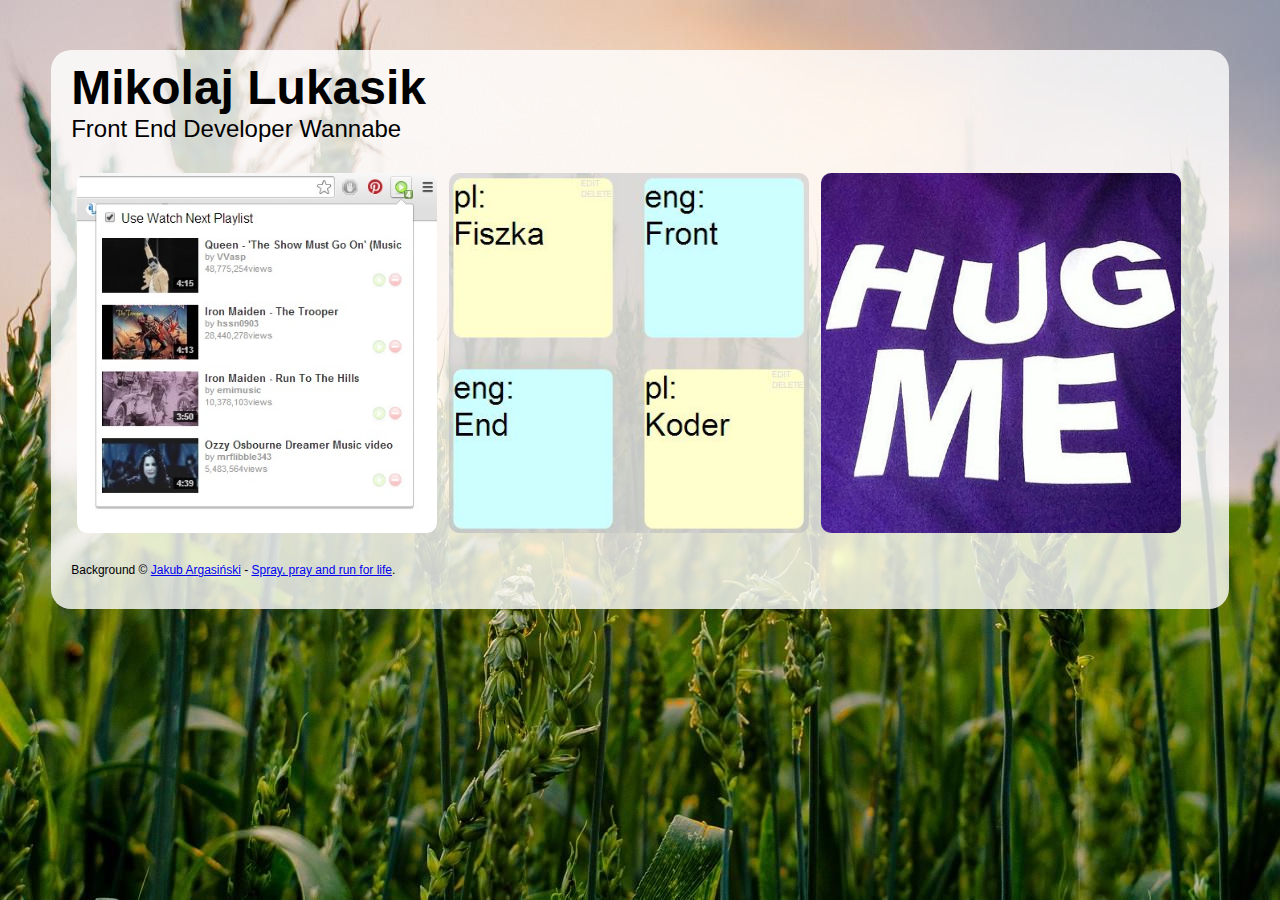
==== index.htm @ 974c2347 "First portfolio" ====
<!DOCTYPE html>
<html>
<head>
	<meta charset="UTF-8" />
	<link rel="stylesheet" href="styl.css" />
	<title>Mikolaj Lukasik</title>
	<script src="http://ajax.googleapis.com/ajax/libs/jquery/1.10.1/jquery.min.js"></script>
	<!-- <script src="http://ajax.googleapis.com/ajax/libs/jqueryui/1.10.3/jquery-ui.min.js"></script> -->
	<script src="skrypty.js" type="text/javascript"></script>
</head>
<body>
<div class="transparent">
	<header>
		<h1 id="name">Mikolaj Lukasik</h1>
		<p id="name_desc">Front End Developer Wannabe</p>
	</header>
	
	<div class="portfolio">

		<div class="viewport">
			<div class="rectangle_over" id="watch_next">
				<div class="jade top_side"></div>
				<div class="jade bottom_side">
					<p><a href="https://github.com/Pobe16/watch-next">My third project is a Google Chrome extension. I use it to make YouTube play videos one-by-one without creating server-side playlists. I learned something about Chrome, JSON, and replacing jQuery with pure JavaScript.</a></p>
				</div>
			</div>
		</div>
		
		<div class="viewport">
			<div class="rectangle_over" id="flash_card">
				<div class="cerulean top_side"></div>
				<div class="cerulean bottom_side">
					<p><a href="icard/index.htm">My second project to create flash cards without the need to use server-side storage. Learned a little about objects.</a></p>
				</div>
			</div>
		</div>
		
		<div class="viewport">
			<div class="rectangle_over" id="hug_me">
				<div class="purple top_side"></div>
				<div class="purple bottom_side">
					<p><a href="hugme/index.htm">My first project where I learned how to use jquery for class changes. Inspired by my Hug Me / Free Hugs tees.</a></p>
				</div>
			</div>
		</div>

		<!-- There will be more :-) -->
		<div class="clearfix"></div>
	</div>
	
	<footer id="site_footer">
		<p>Background &copy; <a href="http://blog.argasinski.eu" target="_blank">Jakub Argasiński</a> - <a href="https://www.facebook.com/SprayPrayAndRunForLife">Spray, pray and run for life</a>.</p>
	</footer>
</div>
</body>
</html>
---- styl.css ----
body {
	background-color: #fff;
	background: url(img/pszenica.jpg) no-repeat fixed;
	background-size: cover;
	padding: 0;
	font-family: Helvetica;
	font-size: 12px;
}

div.transparent{
	background-color: rgb(255, 255, 255); /* Fall-back for browsers that don't support rgba */
    background-color: rgba(255, 255, 255, 0.8);
	margin: 50px auto;
	max-width: 90%;
	border-radius: 20px;
	padding: 20px;
}

h1#name{
	margin: -0.2em 0 0 0;
	font-size: 4em;
}

p#name_desc{
	margin-top: 0;
	font-size: 2em;
}

.viewport{
	width: 30em;;
	height: 30em;;
	margin: 0.5em 0.5em;
	float: left;
	-webkit-perspective: 1000px;
	-moz-perspective: 1000px;
	-o-perspective: 1000px;
	perspective: 1000px;
}

.rectangle_over{
	width: 100%;
	height: 100%;
	-webkit-transition: all 1s;
    -moz-transition: all 1s;
    -o-transition: all 1s;
    transition: all 1s;
	-webkit-transform-style: preserve-3d;
	-moz-transform-style: preserve-3d;
	-o-transform-style: preserve-3d;
	transform-style: preserve-3d;
}

.flipped{
	-webkit-transform: rotateY(180deg);
	-moz-transform: rotateY(180deg);
	-o-transform: rotateY(180deg);
	transform: rotateY(180deg);
}

.rectangle_over>div{
	width: 100%;
	height: 100%;
	border-radius: 10px;
	-webkit-backface-visibility: hidden;
	-moz-backface-visibility: hidden;
	-o-backface-visibility: hidden;
	backface-visibility: hidden;
}

div.jade{background-color: #096;}
div.cerulean{background-color: #069;}
div.purple{background-color: #609;}

#watch_next .top_side{
	background: url(img/watchnext.jpg) no-repeat;
	background-size: cover;
}

#flash_card .top_side{
	background: url(img/flashcard.jpg) no-repeat;
	background-size: cover;
}

#hug_me .top_side{
	background: url(img/hug.jpg) no-repeat;
	background-size: cover;
}

.rectangle_over .bottom_side{
	position: relative;
	top: -30em;;
	-webkit-transform: rotateY(180deg);
	-moz-transform: rotateY(180deg);
	-o-transform: rotateY(180deg);
	transform: rotateY(180deg);
}

.rectangle_over>div>p{
	font-size: 26px;
	margin: 0;
	padding: 0.25em;
}

.rectangle_over>div>p>a{
	color: black;
	text-decoration: none;
}

.clearfix{
   clear: both;
}

#site_footer>p{
	margin-top: 2em;
}
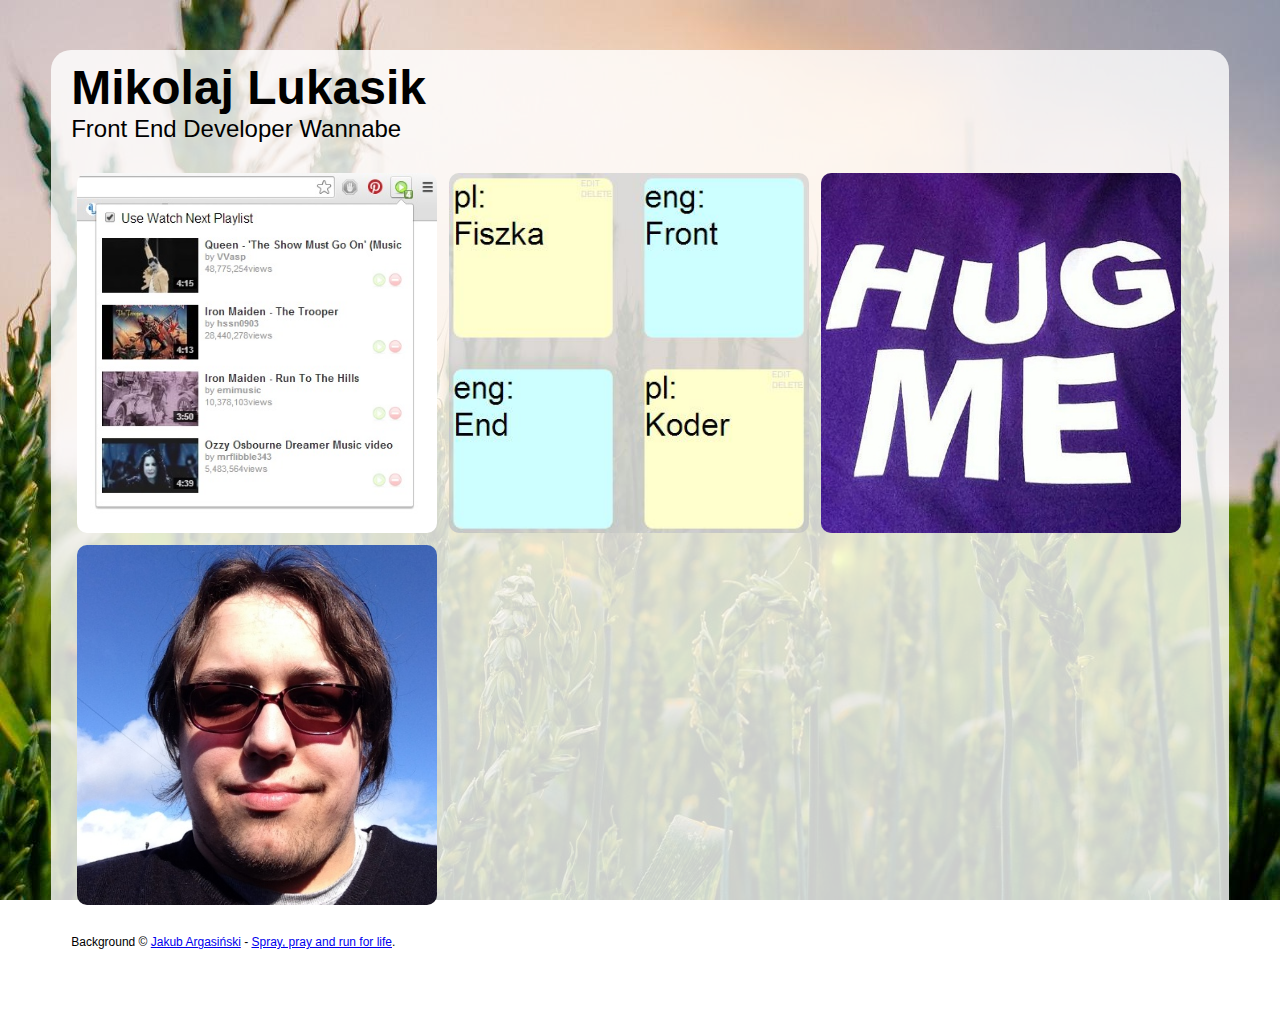
==== commit eac1234c: "linked" ====
--- a/index.htm
+++ b/index.htm
@@ -5,7 +5,6 @@
 	<link rel="stylesheet" href="styl.css" />
 	<title>Mikolaj Lukasik</title>
 	<script src="http://ajax.googleapis.com/ajax/libs/jquery/1.10.1/jquery.min.js"></script>
-	<!-- <script src="http://ajax.googleapis.com/ajax/libs/jqueryui/1.10.3/jquery-ui.min.js"></script> -->
 	<script src="skrypty.js" type="text/javascript"></script>
 </head>
 <body>
@@ -18,7 +17,7 @@
 	<div class="portfolio">
 
 		<div class="viewport">
-			<div class="rectangle_over" id="watch_next">
+			<div class="rectangle_over" title="Watch Next YouTube, chrome extension" id="watch_next">
 				<div class="jade top_side"></div>
 				<div class="jade bottom_side">
 					<p><a href="https://github.com/Pobe16/watch-next">My third project is a Google Chrome extension. I use it to make YouTube play videos one-by-one without creating server-side playlists. I learned something about Chrome, JSON, and replacing jQuery with pure JavaScript.</a></p>
@@ -27,7 +26,7 @@
 		</div>
 		
 		<div class="viewport">
-			<div class="rectangle_over" id="flash_card">
+			<div class="rectangle_over" title="Flashcards, with local storage" id="flash_card">
 				<div class="cerulean top_side"></div>
 				<div class="cerulean bottom_side">
 					<p><a href="icard/index.htm">My second project to create flash cards without the need to use server-side storage. Learned a little about objects.</a></p>
@@ -36,10 +35,19 @@
 		</div>
 		
 		<div class="viewport">
-			<div class="rectangle_over" id="hug_me">
+			<div class="rectangle_over" title="Just some colour changing with jQuery" id="hug_me">
 				<div class="purple top_side"></div>
 				<div class="purple bottom_side">
 					<p><a href="hugme/index.htm">My first project where I learned how to use jquery for class changes. Inspired by my Hug Me / Free Hugs tees.</a></p>
+				</div>
+			</div>
+		</div>
+
+		<div class="viewport">
+			<div class="rectangle_over" title="My Linked.in profile" id="mlukasik">
+				<div class="jade top_side"></div>
+				<div class="jade bottom_side">
+					<p><a href="http://uk.linkedin.com/in/mikolajlukasik/">This is a link to my Linked.in account, where you can read some more about me, my skills, qualifications and goals, and why it is a good decision to hire me.</a></p>
 				</div>
 			</div>
 		</div>
--- a/styl.css
+++ b/styl.css
@@ -86,6 +86,11 @@
 	background-size: cover;
 }
 
+#mlukasik .top_side{
+	background: url(img/mlukasik.jpg) no-repeat;
+	background-size: cover;
+}
+
 .rectangle_over .bottom_side{
 	position: relative;
 	top: -30em;;
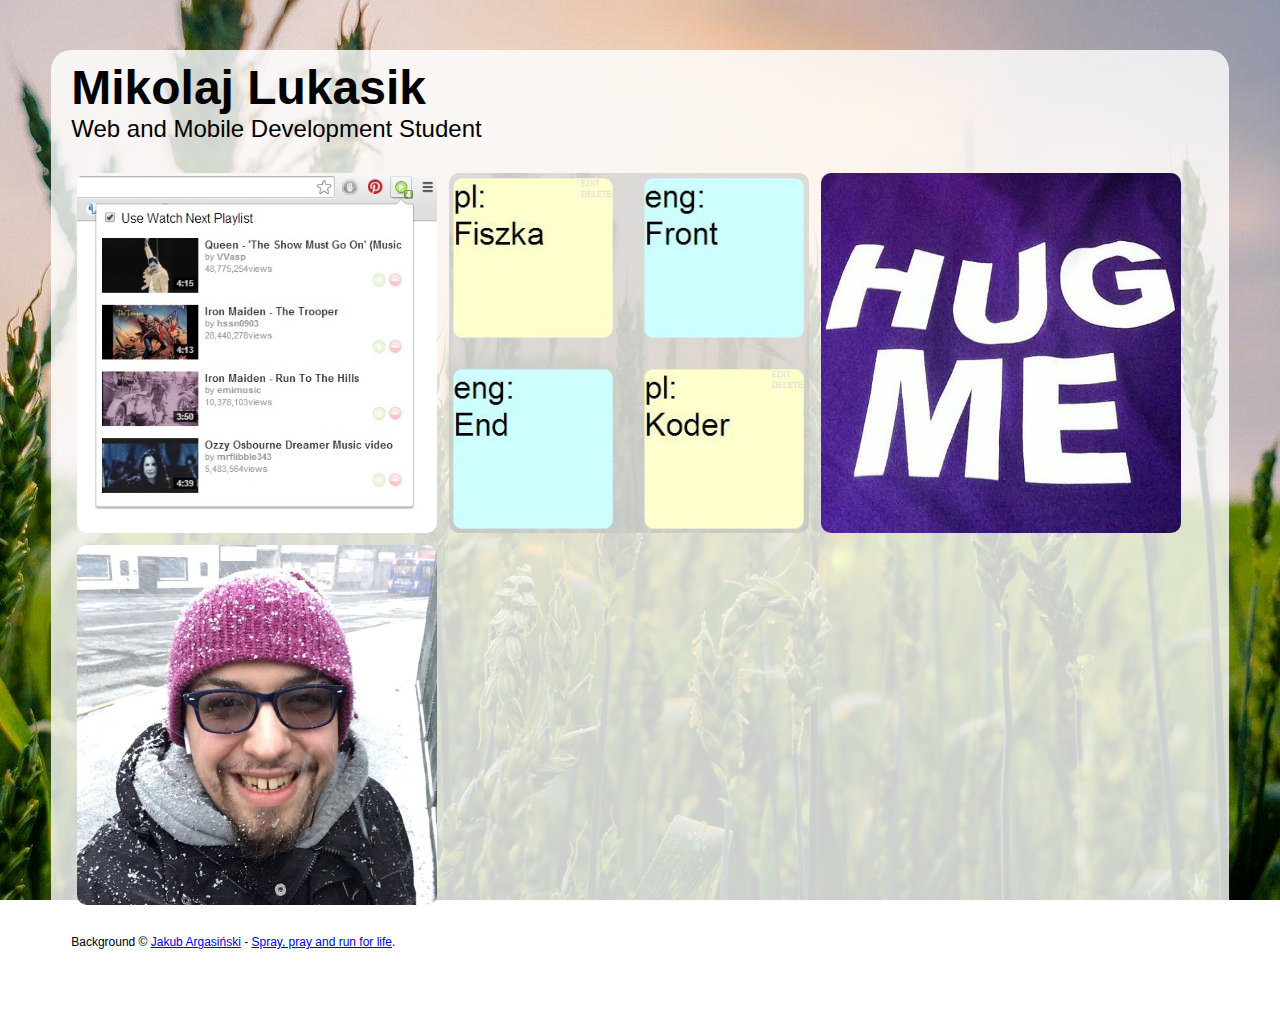
==== commit e28fdf04: "desc updated" ====
--- a/index.htm
+++ b/index.htm
@@ -1,64 +1,64 @@
-<!DOCTYPE html>
-<html>
-<head>
-	<meta charset="UTF-8" />
-	<link rel="stylesheet" href="styl.css" />
-	<title>Mikolaj Lukasik</title>
-	<script src="http://ajax.googleapis.com/ajax/libs/jquery/1.10.1/jquery.min.js"></script>
-	<script src="skrypty.js" type="text/javascript"></script>
-</head>
-<body>
-<div class="transparent">
-	<header>
-		<h1 id="name">Mikolaj Lukasik</h1>
-		<p id="name_desc">Front End Developer Wannabe</p>
-	</header>
-	
-	<div class="portfolio">
-
-		<div class="viewport">
-			<div class="rectangle_over" title="Watch Next YouTube, chrome extension" id="watch_next">
-				<div class="jade top_side"></div>
-				<div class="jade bottom_side">
-					<p><a href="https://github.com/Pobe16/watch-next">My third project is a Google Chrome extension. I use it to make YouTube play videos one-by-one without creating server-side playlists. I learned something about Chrome, JSON, and replacing jQuery with pure JavaScript.</a></p>
-				</div>
-			</div>
-		</div>
-		
-		<div class="viewport">
-			<div class="rectangle_over" title="Flashcards, with local storage" id="flash_card">
-				<div class="cerulean top_side"></div>
-				<div class="cerulean bottom_side">
-					<p><a href="icard/index.htm">My second project to create flash cards without the need to use server-side storage. Learned a little about objects.</a></p>
-				</div>
-			</div>
-		</div>
-		
-		<div class="viewport">
-			<div class="rectangle_over" title="Just some colour changing with jQuery" id="hug_me">
-				<div class="purple top_side"></div>
-				<div class="purple bottom_side">
-					<p><a href="hugme/index.htm">My first project where I learned how to use jquery for class changes. Inspired by my Hug Me / Free Hugs tees.</a></p>
-				</div>
-			</div>
-		</div>
-
-		<div class="viewport">
-			<div class="rectangle_over" title="My Linked.in profile" id="mlukasik">
-				<div class="jade top_side"></div>
-				<div class="jade bottom_side">
-					<p><a href="http://uk.linkedin.com/in/mikolajlukasik/">This is a link to my Linked.in account, where you can read some more about me, my skills, qualifications and goals, and why it is a good decision to hire me.</a></p>
-				</div>
-			</div>
-		</div>
-
-		<!-- There will be more :-) -->
-		<div class="clearfix"></div>
-	</div>
-	
-	<footer id="site_footer">
-		<p>Background &copy; <a href="http://blog.argasinski.eu" target="_blank">Jakub Argasiński</a> - <a href="https://www.facebook.com/SprayPrayAndRunForLife">Spray, pray and run for life</a>.</p>
-	</footer>
-</div>
-</body>
+<!DOCTYPE html>
+<html>
+<head>
+	<meta charset="UTF-8" />
+	<link rel="stylesheet" href="styl.css" />
+	<title>Mikolaj Lukasik</title>
+	<script src="http://ajax.googleapis.com/ajax/libs/jquery/1.10.1/jquery.min.js"></script>
+	<script src="skrypty.js" type="text/javascript"></script>
+</head>
+<body>
+<div class="transparent">
+	<header>
+		<h1 id="name">Mikolaj Lukasik</h1>
+		<p id="name_desc">Web and Mobile Development Student</p>
+	</header>
+	
+	<div class="portfolio">
+
+		<div class="viewport">
+			<div class="rectangle_over" title="Watch Next YouTube, chrome extension" id="watch_next">
+				<div class="jade top_side"></div>
+				<div class="jade bottom_side">
+					<p><a href="https://github.com/Pobe16/watch-next">My third project is a Google Chrome extension. I use it to make YouTube play videos one-by-one without creating server-side playlists. I learned something about Chrome, JSON, and replacing jQuery with pure JavaScript.</a></p>
+				</div>
+			</div>
+		</div>
+		
+		<div class="viewport">
+			<div class="rectangle_over" title="Flashcards, with local storage" id="flash_card">
+				<div class="cerulean top_side"></div>
+				<div class="cerulean bottom_side">
+					<p><a href="icard/index.htm">My second project to create flash cards without the need to use server-side storage. Learned a little about objects.</a></p>
+				</div>
+			</div>
+		</div>
+		
+		<div class="viewport">
+			<div class="rectangle_over" title="Just some colour changing with jQuery" id="hug_me">
+				<div class="purple top_side"></div>
+				<div class="purple bottom_side">
+					<p><a href="hugme/index.htm">My first project where I learned how to use jquery for class changes. Inspired by my Hug Me / Free Hugs tees.</a></p>
+				</div>
+			</div>
+		</div>
+
+		<div class="viewport">
+			<div class="rectangle_over" title="My Linked.in profile" id="mlukasik">
+				<div class="jade top_side"></div>
+				<div class="jade bottom_side">
+					<p><a href="http://uk.linkedin.com/in/mikolajlukasik/">This is a link to my Linked.in account, where you can read some more about me, my skills, qualifications and goals, and why it is a good decision to hire me.</a></p>
+				</div>
+			</div>
+		</div>
+
+		<!-- There will be more :-) -->
+		<div class="clearfix"></div>
+	</div>
+	
+	<footer id="site_footer">
+		<p>Background &copy; <a href="http://blog.argasinski.eu" target="_blank">Jakub Argasiński</a> - <a href="https://www.facebook.com/SprayPrayAndRunForLife">Spray, pray and run for life</a>.</p>
+	</footer>
+</div>
+</body>
 </html>--- a/styl.css
+++ b/styl.css
@@ -1,120 +1,120 @@
-body {
-	background-color: #fff;
-	background: url(img/pszenica.jpg) no-repeat fixed;
-	background-size: cover;
-	padding: 0;
-	font-family: Helvetica;
-	font-size: 12px;
-}
-
-div.transparent{
-	background-color: rgb(255, 255, 255); /* Fall-back for browsers that don't support rgba */
-    background-color: rgba(255, 255, 255, 0.8);
-	margin: 50px auto;
-	max-width: 90%;
-	border-radius: 20px;
-	padding: 20px;
-}
-
-h1#name{
-	margin: -0.2em 0 0 0;
-	font-size: 4em;
-}
-
-p#name_desc{
-	margin-top: 0;
-	font-size: 2em;
-}
-
-.viewport{
-	width: 30em;;
-	height: 30em;;
-	margin: 0.5em 0.5em;
-	float: left;
-	-webkit-perspective: 1000px;
-	-moz-perspective: 1000px;
-	-o-perspective: 1000px;
-	perspective: 1000px;
-}
-
-.rectangle_over{
-	width: 100%;
-	height: 100%;
-	-webkit-transition: all 1s;
-    -moz-transition: all 1s;
-    -o-transition: all 1s;
-    transition: all 1s;
-	-webkit-transform-style: preserve-3d;
-	-moz-transform-style: preserve-3d;
-	-o-transform-style: preserve-3d;
-	transform-style: preserve-3d;
-}
-
-.flipped{
-	-webkit-transform: rotateY(180deg);
-	-moz-transform: rotateY(180deg);
-	-o-transform: rotateY(180deg);
-	transform: rotateY(180deg);
-}
-
-.rectangle_over>div{
-	width: 100%;
-	height: 100%;
-	border-radius: 10px;
-	-webkit-backface-visibility: hidden;
-	-moz-backface-visibility: hidden;
-	-o-backface-visibility: hidden;
-	backface-visibility: hidden;
-}
-
-div.jade{background-color: #096;}
-div.cerulean{background-color: #069;}
-div.purple{background-color: #609;}
-
-#watch_next .top_side{
-	background: url(img/watchnext.jpg) no-repeat;
-	background-size: cover;
-}
-
-#flash_card .top_side{
-	background: url(img/flashcard.jpg) no-repeat;
-	background-size: cover;
-}
-
-#hug_me .top_side{
-	background: url(img/hug.jpg) no-repeat;
-	background-size: cover;
-}
-
-#mlukasik .top_side{
-	background: url(img/mlukasik.jpg) no-repeat;
-	background-size: cover;
-}
-
-.rectangle_over .bottom_side{
-	position: relative;
-	top: -30em;;
-	-webkit-transform: rotateY(180deg);
-	-moz-transform: rotateY(180deg);
-	-o-transform: rotateY(180deg);
-	transform: rotateY(180deg);
-}
-
-.rectangle_over>div>p{
-	font-size: 26px;
-	margin: 0;
-	padding: 0.25em;
-}
-
-.rectangle_over>div>p>a{
-	color: black;
-	text-decoration: none;
-}
-
-.clearfix{
-   clear: both;
-}
-
-#site_footer>p{
-	margin-top: 2em;
+body {
+	background-color: #fff;
+	background: url(img/pszenica.jpg) no-repeat fixed;
+	background-size: cover;
+	padding: 0;
+	font-family: Helvetica;
+	font-size: 12px;
+}
+
+div.transparent{
+	background-color: rgb(255, 255, 255); /* Fall-back for browsers that don't support rgba */
+    background-color: rgba(255, 255, 255, 0.8);
+	margin: 50px auto;
+	max-width: 90%;
+	border-radius: 20px;
+	padding: 20px;
+}
+
+h1#name{
+	margin: -0.2em 0 0 0;
+	font-size: 4em;
+}
+
+p#name_desc{
+	margin-top: 0;
+	font-size: 2em;
+}
+
+.viewport{
+	width: 30em;;
+	height: 30em;;
+	margin: 0.5em 0.5em;
+	float: left;
+	-webkit-perspective: 1000px;
+	-moz-perspective: 1000px;
+	-o-perspective: 1000px;
+	perspective: 1000px;
+}
+
+.rectangle_over{
+	width: 100%;
+	height: 100%;
+	-webkit-transition: all 1s;
+    -moz-transition: all 1s;
+    -o-transition: all 1s;
+    transition: all 1s;
+	-webkit-transform-style: preserve-3d;
+	-moz-transform-style: preserve-3d;
+	-o-transform-style: preserve-3d;
+	transform-style: preserve-3d;
+}
+
+.flipped{
+	-webkit-transform: rotateY(180deg);
+	-moz-transform: rotateY(180deg);
+	-o-transform: rotateY(180deg);
+	transform: rotateY(180deg);
+}
+
+.rectangle_over>div{
+	width: 100%;
+	height: 100%;
+	border-radius: 10px;
+	-webkit-backface-visibility: hidden;
+	-moz-backface-visibility: hidden;
+	-o-backface-visibility: hidden;
+	backface-visibility: hidden;
+}
+
+div.jade{background-color: #096;}
+div.cerulean{background-color: #069;}
+div.purple{background-color: #609;}
+
+#watch_next .top_side{
+	background: url(img/watchnext.jpg) no-repeat;
+	background-size: cover;
+}
+
+#flash_card .top_side{
+	background: url(img/flashcard.jpg) no-repeat;
+	background-size: cover;
+}
+
+#hug_me .top_side{
+	background: url(img/hug.jpg) no-repeat;
+	background-size: cover;
+}
+
+#mlukasik .top_side{
+	background: url(img/mlukasik.jpg) no-repeat;
+	background-size: cover;
+}
+
+.rectangle_over .bottom_side{
+	position: relative;
+	top: -30em;;
+	-webkit-transform: rotateY(180deg);
+	-moz-transform: rotateY(180deg);
+	-o-transform: rotateY(180deg);
+	transform: rotateY(180deg);
+}
+
+.rectangle_over>div>p{
+	font-size: 26px;
+	margin: 0;
+	padding: 0.25em;
+}
+
+.rectangle_over>div>p>a{
+	color: black;
+	text-decoration: none;
+}
+
+.clearfix{
+   clear: both;
+}
+
+#site_footer>p{
+	margin-top: 2em;
 }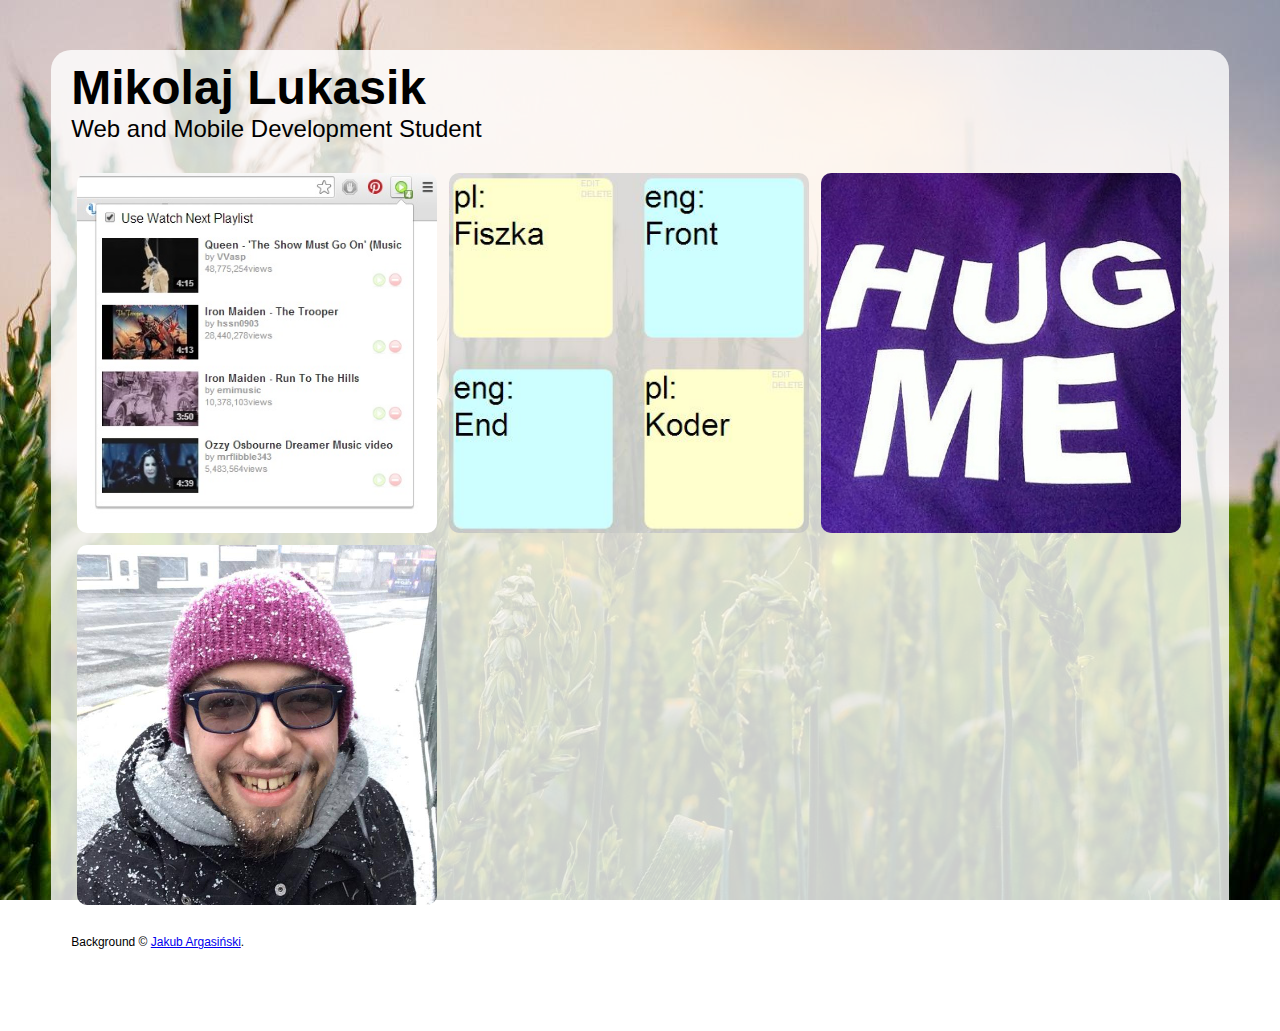
==== commit 804e2178: "added copy for foto" ====
--- a/index.htm
+++ b/index.htm
@@ -57,7 +57,7 @@
 	</div>
 	
 	<footer id="site_footer">
-		<p>Background &copy; <a href="http://blog.argasinski.eu" target="_blank">Jakub Argasiński</a> - <a href="https://www.facebook.com/SprayPrayAndRunForLife">Spray, pray and run for life</a>.</p>
+		<p>Background &copy; <a href="http://blog.argasinski.eu" target="_blank">Jakub Argasiński</a>.</p>
 	</footer>
 </div>
 </body>
